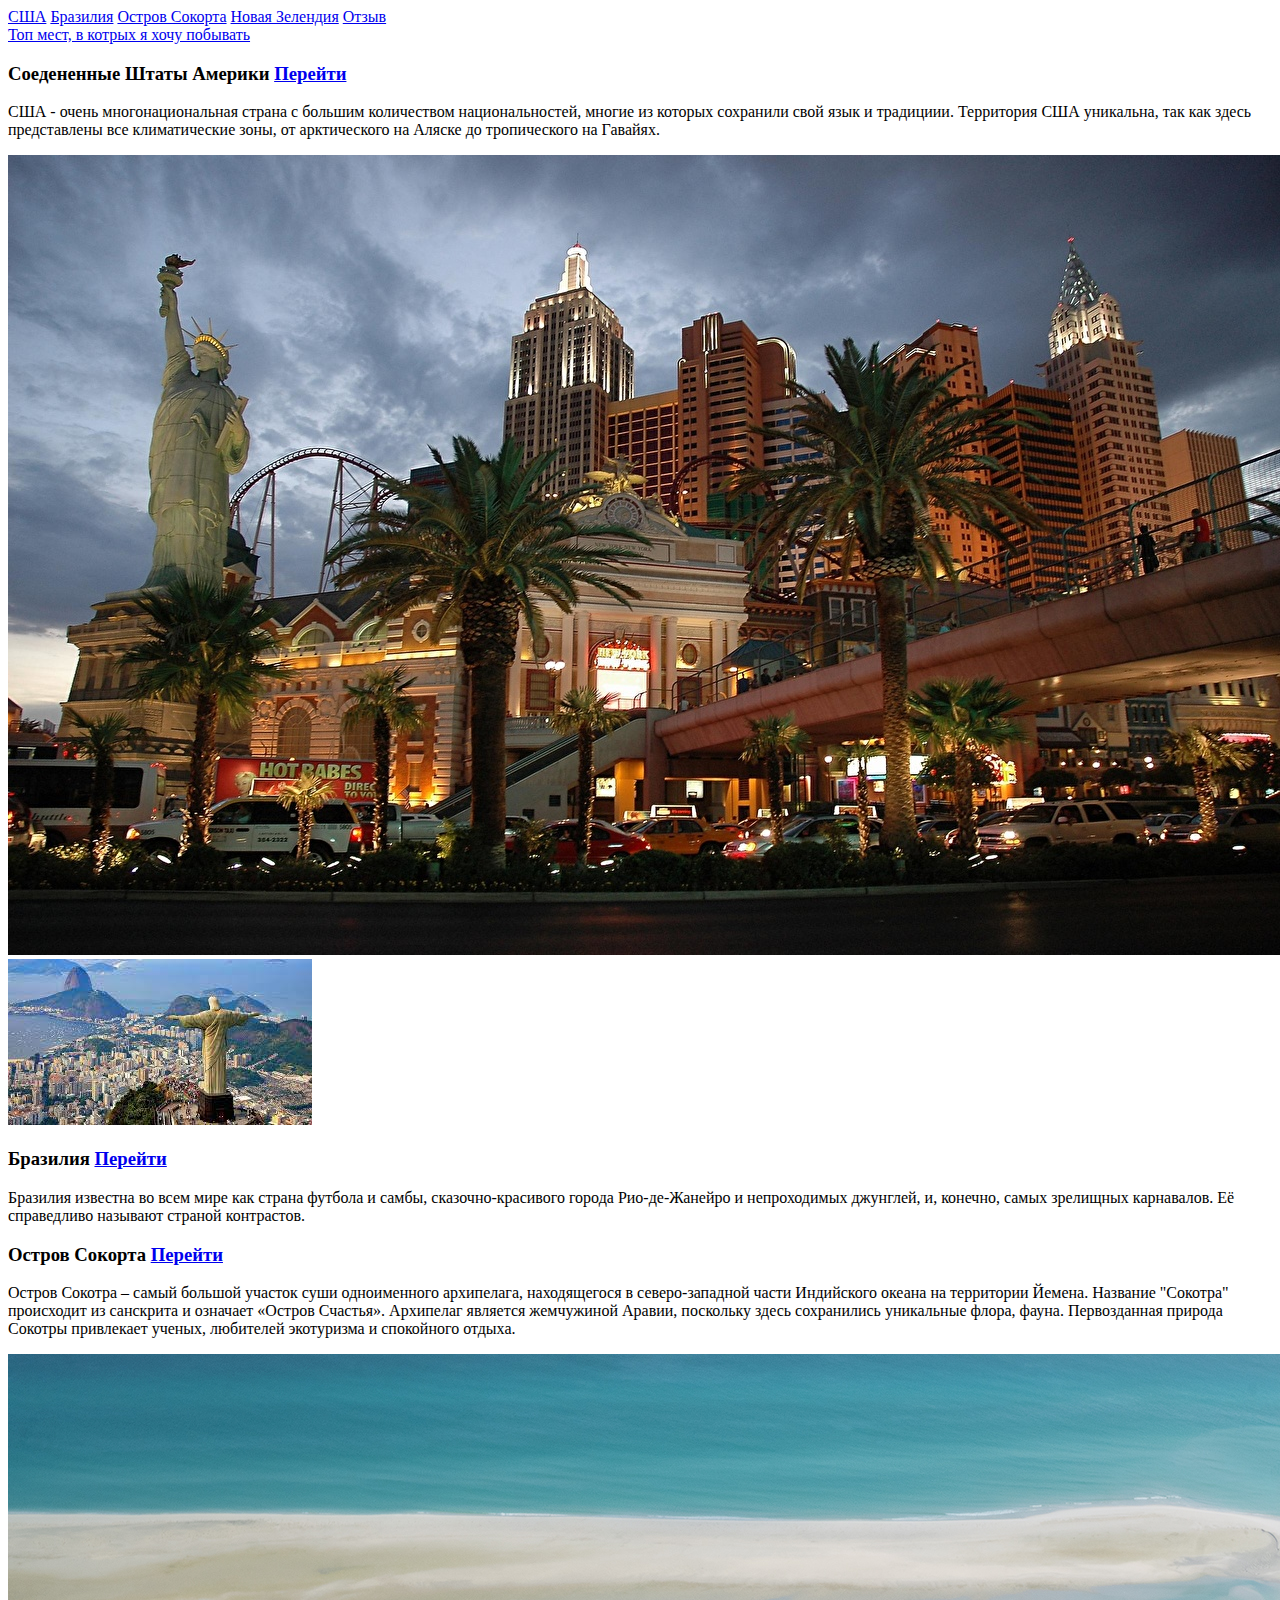
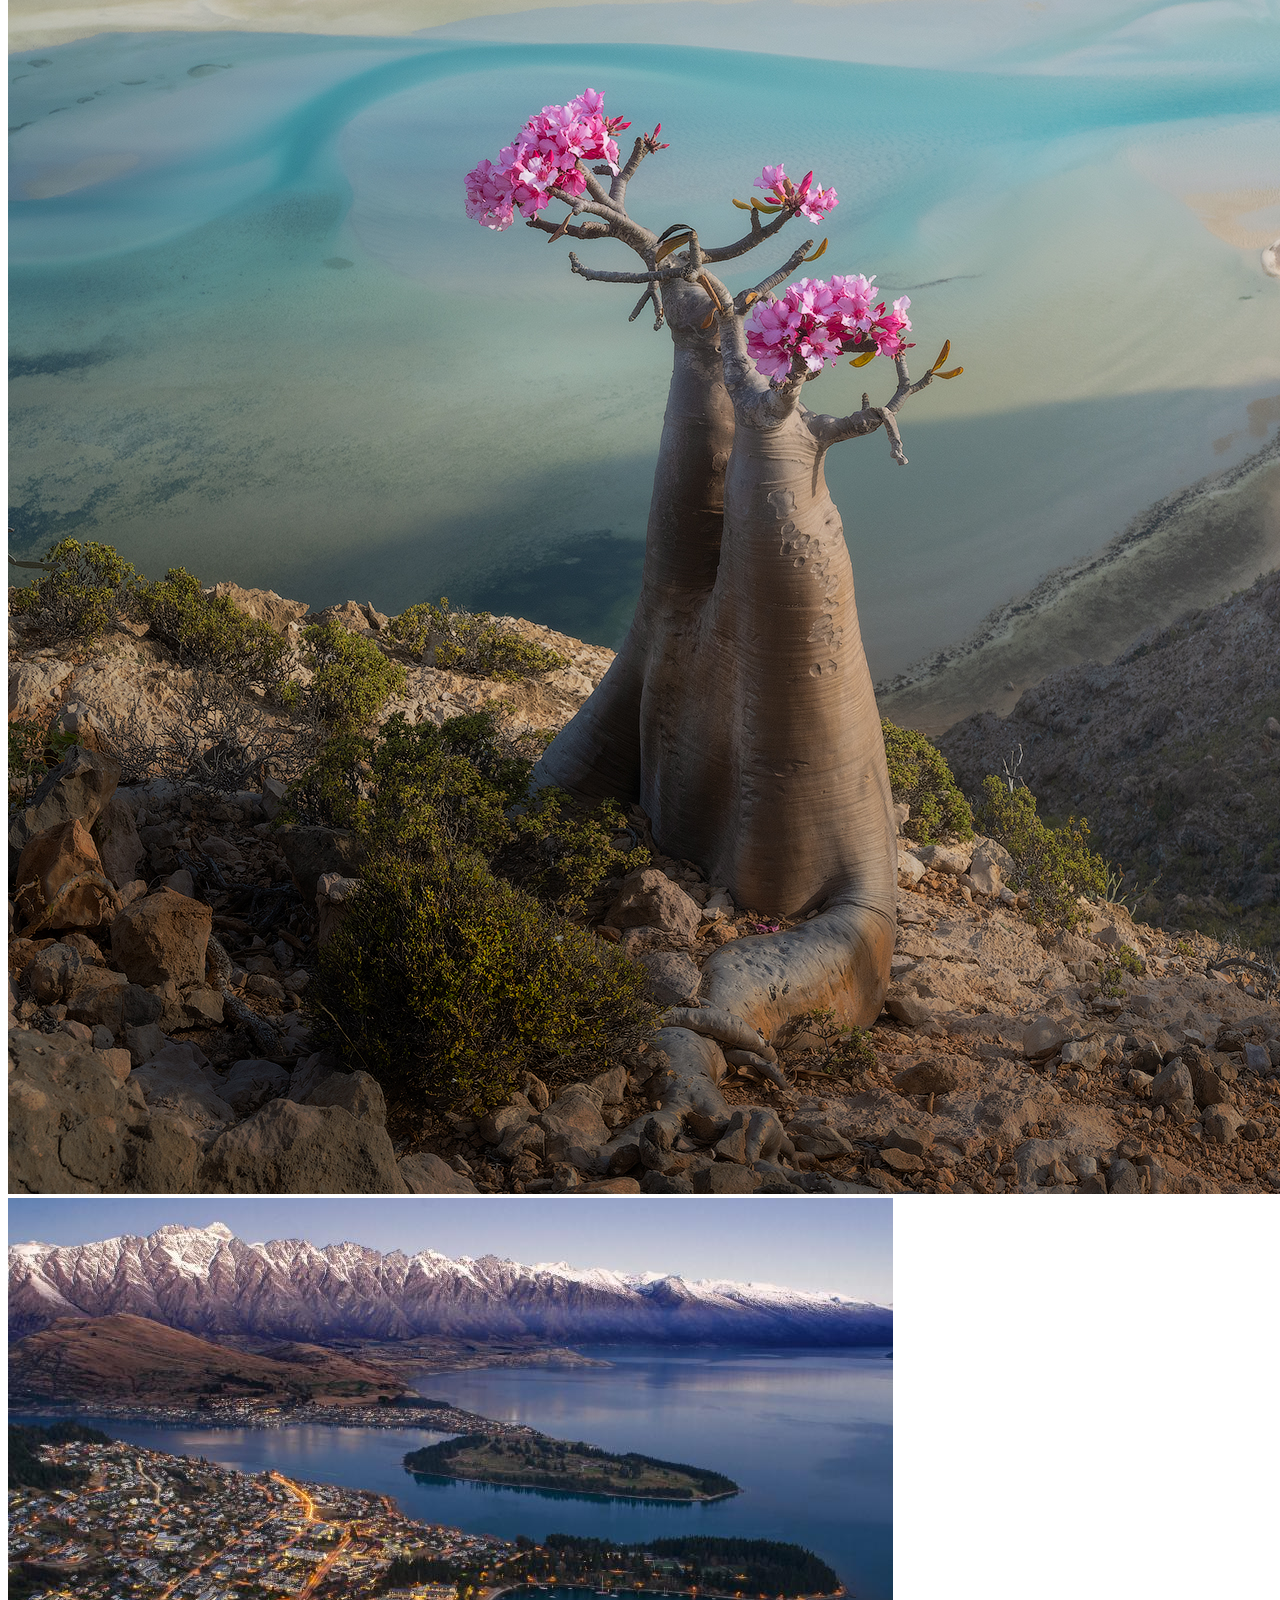
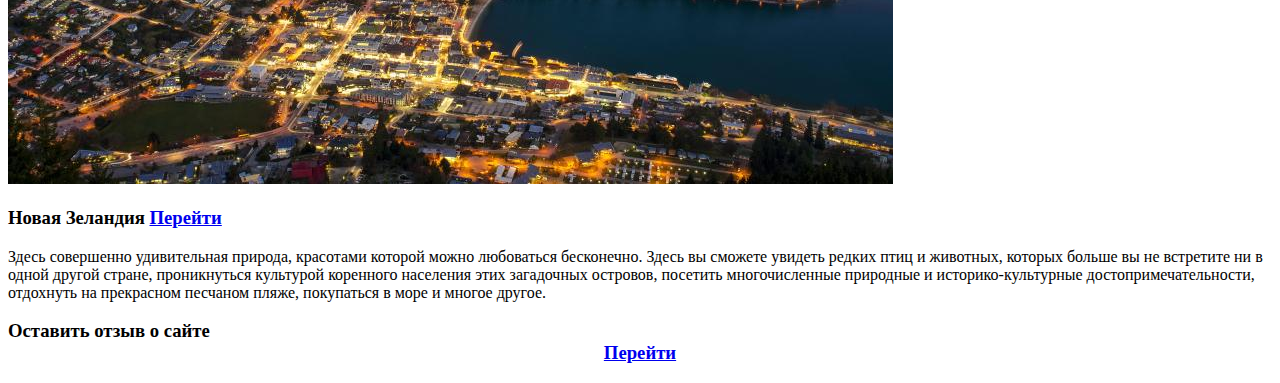
==== index.html @ cf6ce5bb "Add files via upload" ====
<!DOCTYPE html>
<html>
<head>
	<title>Моя мечта</title>
	<link rel="stylesheet" href="css/style.css">
	<meta charset="utf-8">
	<meta name="viewport" content="width=device-width, initial-scale=1">
</head>
<body>
	<nav class="menu">
		<a href="#usa">США</a>
		<a href="#brazilia" >Бразилия</a>
		<a href="#sokorta">Остров Сокорта</a>
		<a href="#newzeland" >Новая Зелендия</a>
		<a href="#review">Отзыв</a>
	</nav>

	<header>
		<div class="layer1" ></div>
		<div class="layer2" ></div>
		<div class="layer3"></div>
		<a href="#usa">Топ мест, в котрых я хочу побывать</a>
	</header>
	</div>	
	
	<div class="sect sect-ones clearfix" id="usa">
		<div class="left">
		<h3>Соедененные Штаты Америки <a id="btn" href="Usa.html">Перейти</a></h3>
			<p> США - очень многонациональная страна с большим количеством национальностей, многие из которых сохранили свой язык и традициии. Территория США уникальна, так как здесь представлены все климатические зоны, от арктического на Аляске до тропического на Гавайях.</p>
		</div>
		<div class="right">
			<a href="https://ru.wikipedia.org/wiki/%D0%A1%D0%BE%D0%B5%D0%B4%D0%B8%D0%BD%D1%91%D0%BD%D0%BD%D1%8B%D0%B5_%D0%A8%D1%82%D0%B0%D1%82%D1%8B_%D0%90%D0%BC%D0%B5%D1%80%D0%B8%D0%BA%D0%B8" target="_blank"><img src="usa1.jpg" alt="США" title="США" class="scale"></a>
		</div>
	</div>	
	
	<div class="sect sect-two clearfix" id="brazilia">
		<div class="left" >
			<a href="https://ru.wikipedia.org/wiki/%D0%91%D1%80%D0%B0%D0%B7%D0%B8%D0%BB%D0%B8%D1%8F" target="_blank"><img src="brazilia1.jpg" alt="Бразилия" title="Бразилия" class="scale"></a>
		</div>

		<div class="right" >
			<h3>Бразилия <a id="btn" href="Brazilia.html">Перейти</a></h3>
				<p>
				Бразилия известна во всем мире как страна футбола и самбы, сказочно-красивого города Рио-де-Жанейро и непроходимых джунглей, и, конечно, самых зрелищных карнавалов. Её справедливо называют страной контрастов.
				</p>
		</div>
	</div>
	
	<div class="sect sect-four clearfix" id="sokorta">
		<div class="left">
		<h3>Остров Сокорта <a id="btn" href="Sokorta.html">Перейти</a></h3>
			<p>Остров Сокотра – самый большой участок суши одноименного архипелага, находящегося в северо-западной части Индийского океана на территории Йемена. Название "Сокотра" происходит из санскрита и означает «Остров Счастья». Архипелаг является жемчужиной Аравии, поскольку здесь сохранились уникальные флора, фауна. Первозданная природа Сокотры привлекает ученых, любителей экотуризма и спокойного отдыха.
			</p>
		</div>
		
		<div class="right">
			<a href="https://ru.wikipedia.org/wiki/%D0%A1%D0%BE%D0%BA%D0%BE%D1%82%D1%80%D0%B0_(%D0%BE%D1%81%D1%82%D1%80%D0%BE%D0%B2)" target="_blank"><img src="sokorta1.jpg" alt="Сокорта" title="Сокорта" class="scale"></a>
		</div>
	</div>	
	
	<div class="sect sect-three" id="newzeland">
		<div class="left">
			<a href="https://ru.wikipedia.org/wiki/%D0%9D%D0%BE%D0%B2%D0%B0%D1%8F_%D0%97%D0%B5%D0%BB%D0%B0%D0%BD%D0%B4%D0%B8%D1%8F" target="_blank"><img src="newzeland1.jpg" alt="Новая Зеландия" title="Новая Зеландия" class="scale"></a>
		</div>

		<div class="right">
			<h3>Новая Зеландия <a id="btn" href="NewZeland.html">Перейти</a></h3>
				<p>
				 Здесь совершенно удивительная природа, красотами которой можно любоваться бесконечно. Здесь вы сможете увидеть редких птиц и животных, которых больше вы не встретите ни в одной другой стране, проникнуться культурой коренного населения этих загадочных островов, посетить многочисленные природные и историко-культурные достопримечательности, отдохнуть на прекрасном песчаном пляже, покупаться в море и многое другое.
				</p>
		</div>
	</div>
	
	<div class="foot sect-five clearfix" id="review">
		<div class="center">
			<h3>Оставить отзыв о сайте<br><center><a id="btn" href="Review.html">Перейти</a></center></h3>
			
		</div>
	</div>


</body>
</html>
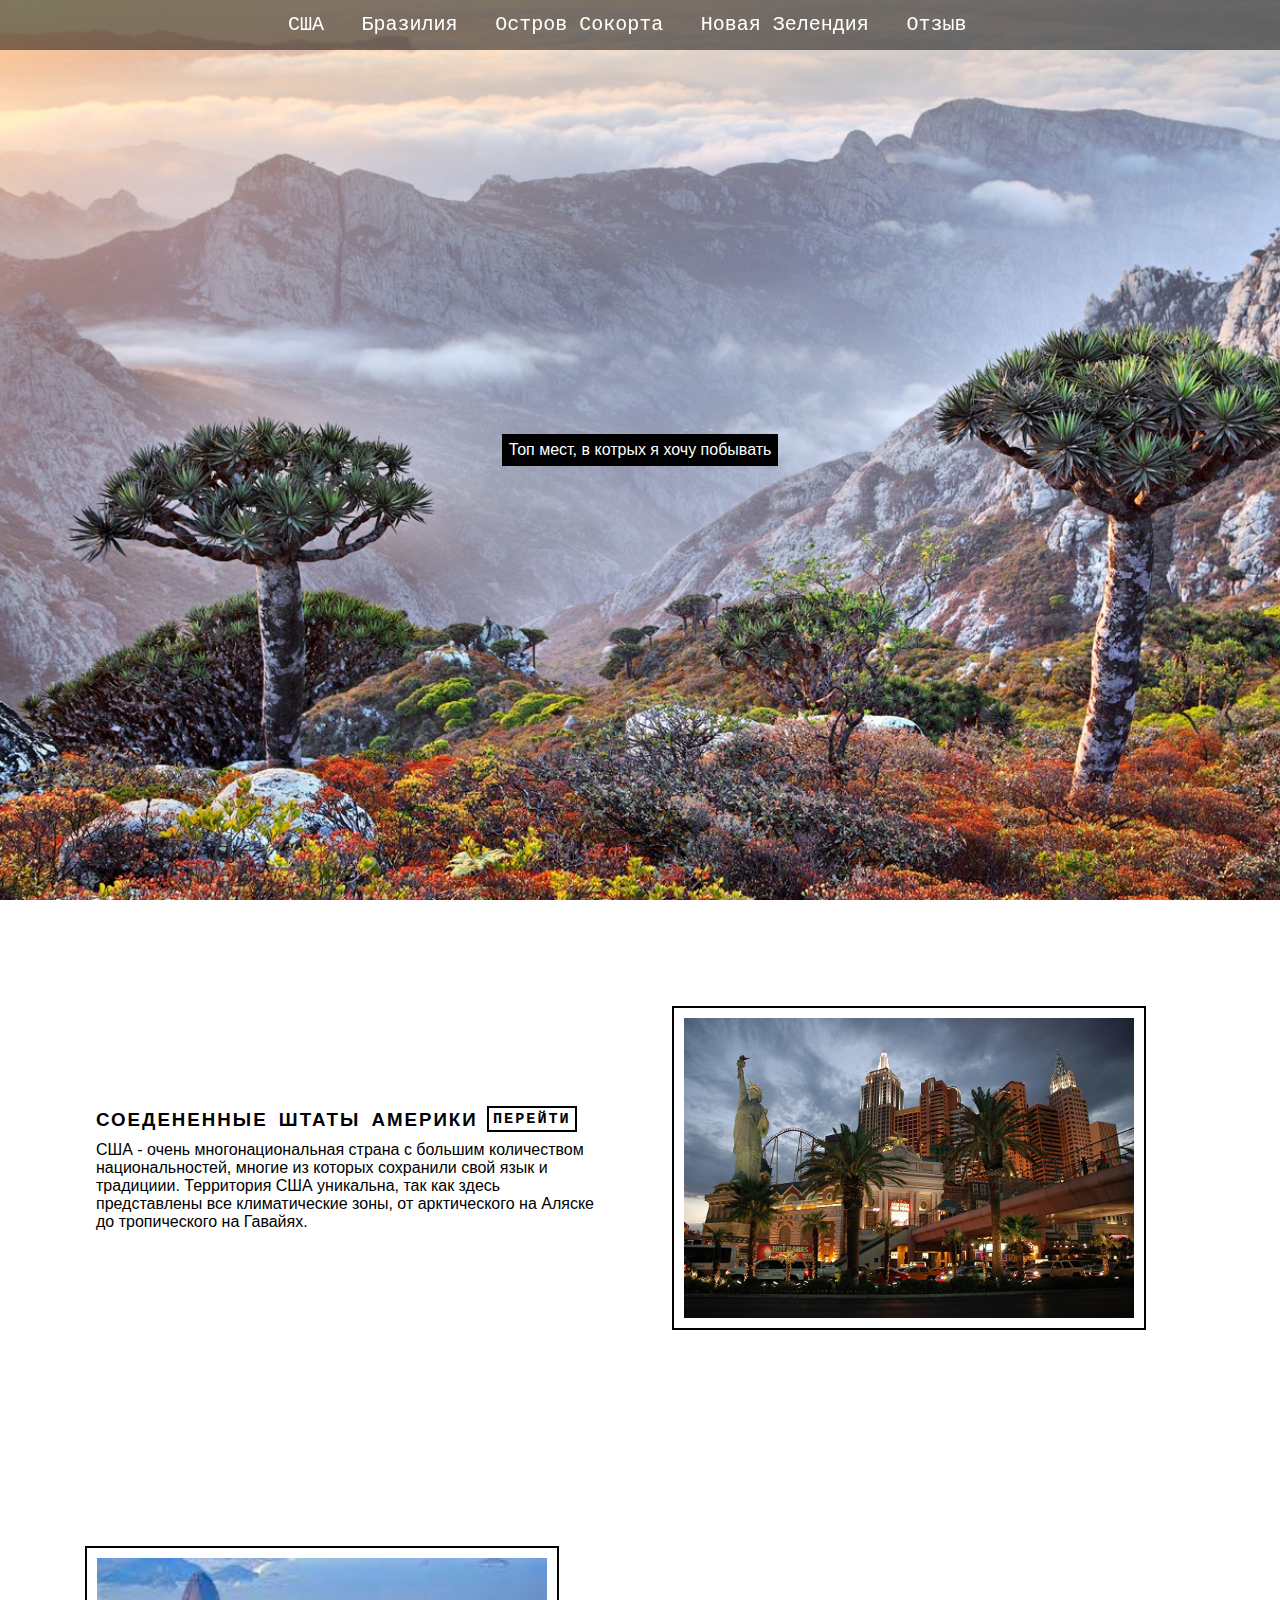
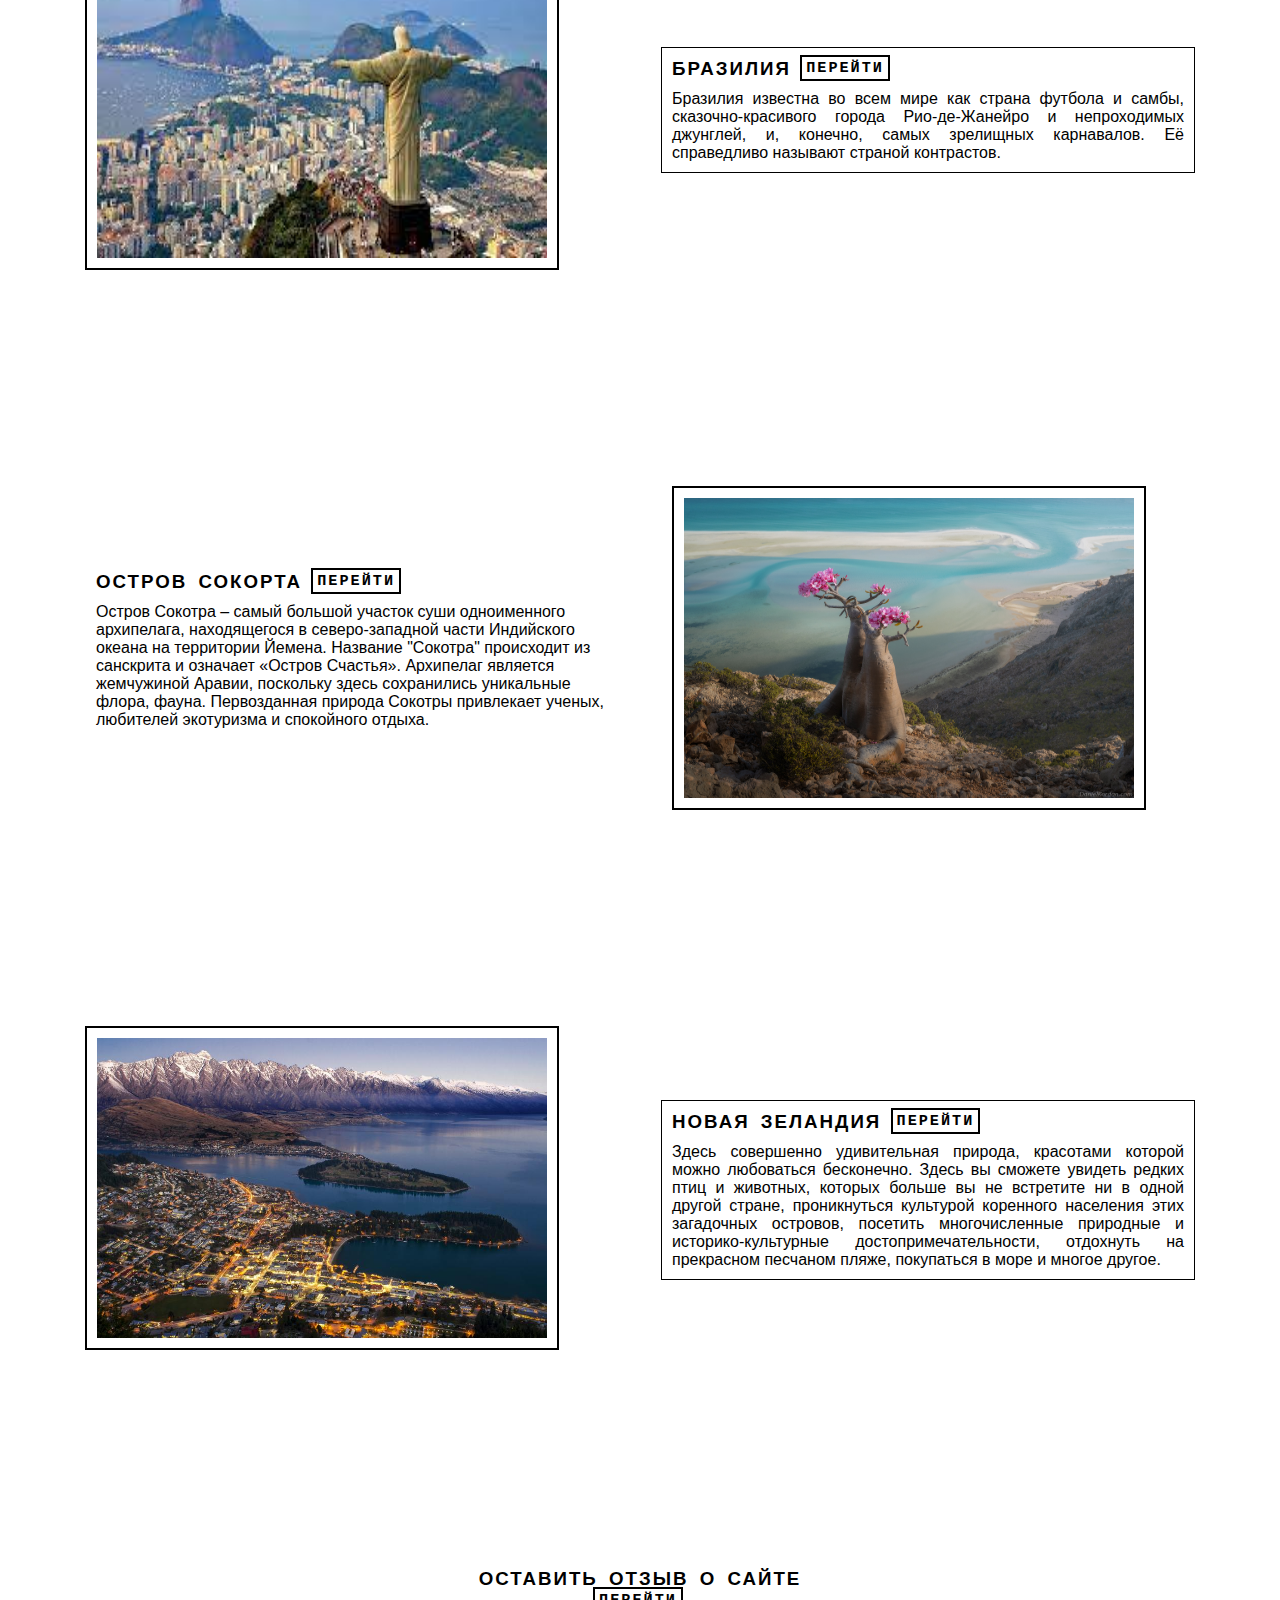
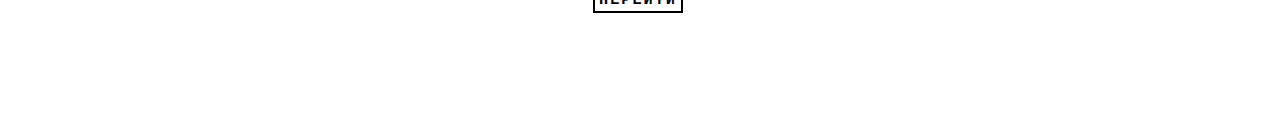
==== commit e1de2704: "Update index.html" ====
--- a/index.html
+++ b/index.html
@@ -2,7 +2,7 @@
 <html>
 <head>
 	<title>Моя мечта</title>
-	<link rel="stylesheet" href="css/style.css">
+	<link rel="stylesheet" href="style.css">
 	<meta charset="utf-8">
 	<meta name="viewport" content="width=device-width, initial-scale=1">
 </head>
@@ -80,4 +80,4 @@
 
 
 </body>
-</html>+</html>
--- a/style.css
+++ b/style.css
@@ -0,0 +1,267 @@
+* {
+	margin: 0;
+	padding: 0;
+}
+
+body {
+	font-family: 'Verdana', sans-serif;
+}
+
+a {
+	color: inherit;
+	text-decoration: none;
+}
+
+.menu {
+	width: 100%;
+	height: 50px;
+	position: fixed;
+	z-index: 99;
+	background-color: rgba(0,0,0,.5);
+	font-family: monospace;
+	font-size: 20px;
+	text-align: center; 
+} 
+
+.menu a {
+	line-height: 50px;
+	padding-right: 2%;
+	color: #fff;
+	transition: .2s color ease-in-out; 
+}
+
+nav a:hover{
+	color: #666 !important;
+}
+
+
+header {
+	width: 100%;
+	height: 100vh;
+	display: flex;
+	align-items: center;
+	justify-content: center;
+}
+
+header h3, header a {
+	z-index: 2;
+	background-color: #fff;
+	padding: 5px;
+	border: 2px solid #000;
+}
+
+
+header a {
+	background-color: #000;
+	color: #fff;
+	transition: .3s background-color, color ease-in-out;
+}
+
+header a:hover {
+	background-color: #fff;
+	color: #000;
+}
+.layer1, .layer2, .layer3, .layer4 {
+	background-repeat: no-repeat;
+	background-size: cover;
+	position: absolute;
+	top: 0;
+	left: 0;
+	width: 100%;
+	height: 100vh;
+}
+
+.layer1 {
+	background-image: url(../index1.jpg);
+}
+
+.layer2 {
+	background-image: url(../index2.jpg);
+	animation: layer2anim 10s infinite;
+}
+
+.layer3 {
+	background-image: url(../index3.jpg);
+	animation: layer3anim 10s infinite;
+}
+
+@keyframes layer2anim {
+	0% {
+		opacity: 0;
+	}
+
+	17% {
+		opacity: 0;
+	}
+
+	33% {
+		opacity: 1;
+	}
+
+	50% {
+		opacity: 1;
+	}
+
+	67% {
+		opacity: 0;
+	}
+
+	100% {
+		opacity: 0;
+	}
+}
+
+@keyframes layer3anim {
+	0% {
+		opacity: 0;
+	}
+
+	33% {
+		opacity: 0;
+	}
+
+	50% {
+		opacity: 0;
+	}
+
+	67% {
+		opacity: 1;
+	}
+
+	83% {
+		opacity: 1;
+	}
+	100% {
+		opacity: 0;
+	}
+}
+
+
+#firstSub {
+	width: 100%;
+	background-color:#fff;
+	font-size: 4em;
+	text-align: center;
+	font-family: monospace;
+	font-weight: 400;
+	border-top: 5px solid #fff;
+	border-bottom: 5px solid #fff;
+	height: auto;
+}
+
+.sect {
+	width: 100%;
+	height: 60vh;
+	background-size: cover;
+	background-attachment: fixed;
+	background-repeat: no-repeat;
+	display: flex;
+	align-items: center;
+	flex-direction: row;
+	justify-content: center;
+
+}
+
+.sect-one {
+	background-color: #F5F5F5;
+}
+
+.sect-two {
+	background-image: url(../index4.jpg);
+}
+
+.sect-three {
+	background-image: url(../index5.jpg);
+}
+
+.left {
+	width: 40%;
+	float: left;
+	display: inline-block;
+	margin-right: 5%;
+}
+
+.right {
+	width: 40%;
+	display: inline-block;
+}
+.left {
+	width: 40%;
+	float: center;
+	display: inline-block;
+	margin-right: 5%;
+}
+
+.sect img {
+	width: 450px;
+	height: 300px;
+	padding: 10px;
+	background-color: #fff;
+	border: 2px solid #000;
+	opacity: 1;
+	transition: .5s opacity ease-in-out;
+}
+
+
+.clearfix {
+	clear: both;
+}
+
+.sect-one .left{
+	padding: 10px;
+	text-align: justify;
+}
+
+.sect-two .right, .sect-three .right {
+	background-color: #fff;
+	padding: 10px;
+	border: 1px solid #000;
+	text-align: justify;
+}
+
+.subSection {
+	height: 30vh;
+}
+
+
+
+#btn {
+	padding: 2px 4px;
+	border: 2px solid #000;
+	background: #fff;
+	font-family: monospace;
+	position: relative;
+	left: -2px;
+	bottom: 3px;
+	transition: .3s background-color, color ease-in-out;
+}
+
+#btn:hover {
+	color: #fff;
+	background-color: #000;
+}
+
+h3 {
+	text-transform: uppercase;
+	letter-spacing: 2px;
+	word-spacing: 4px;
+	padding-bottom: 10px;
+}
+
+.foot {
+	width: 100%;
+	height: 30vh;
+	background-size: cover;
+	background-attachment: fixed;
+	background-repeat: no-repeat;
+	display: flex;
+	align-items: center;
+	flex-direction: row;
+	justify-content: center;
+}
+.scale {
+	transition: 2s;	
+}
+.scale:hover {
+	transform: scale(1.3)	
+}
